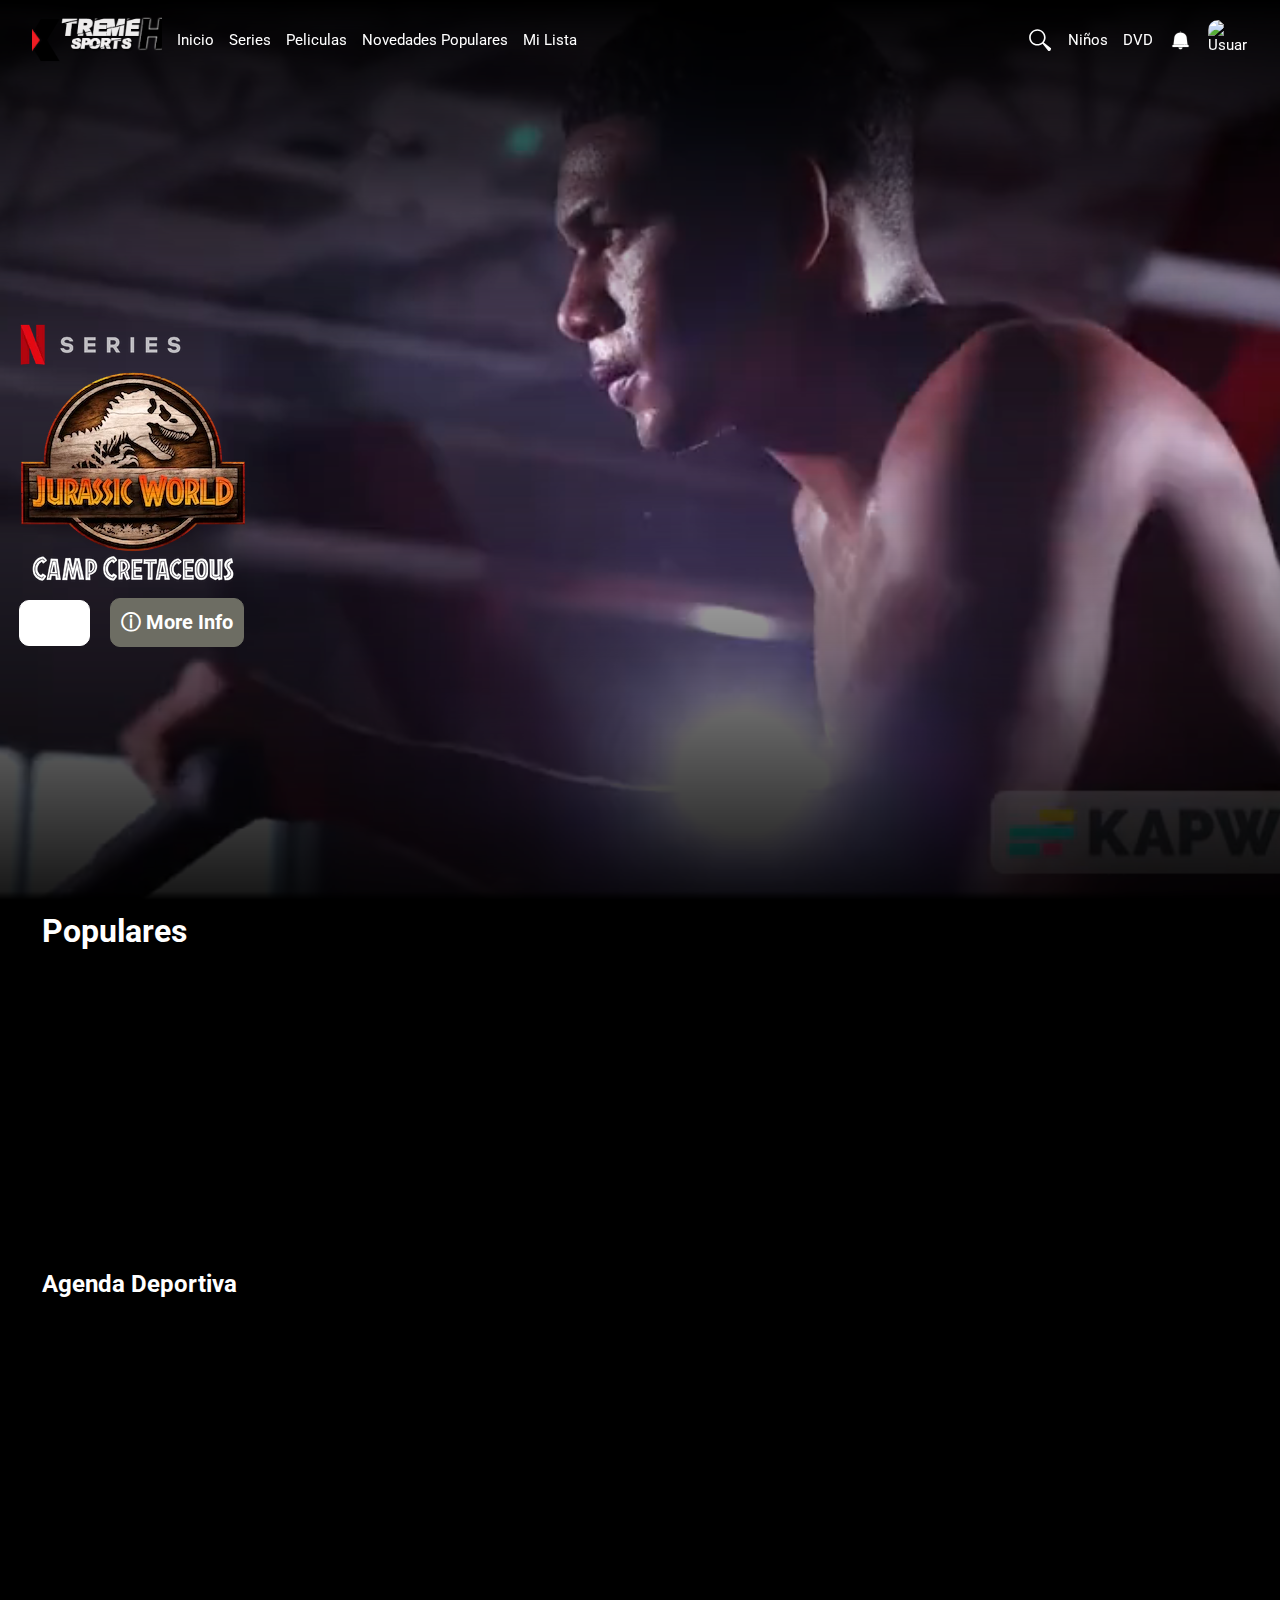
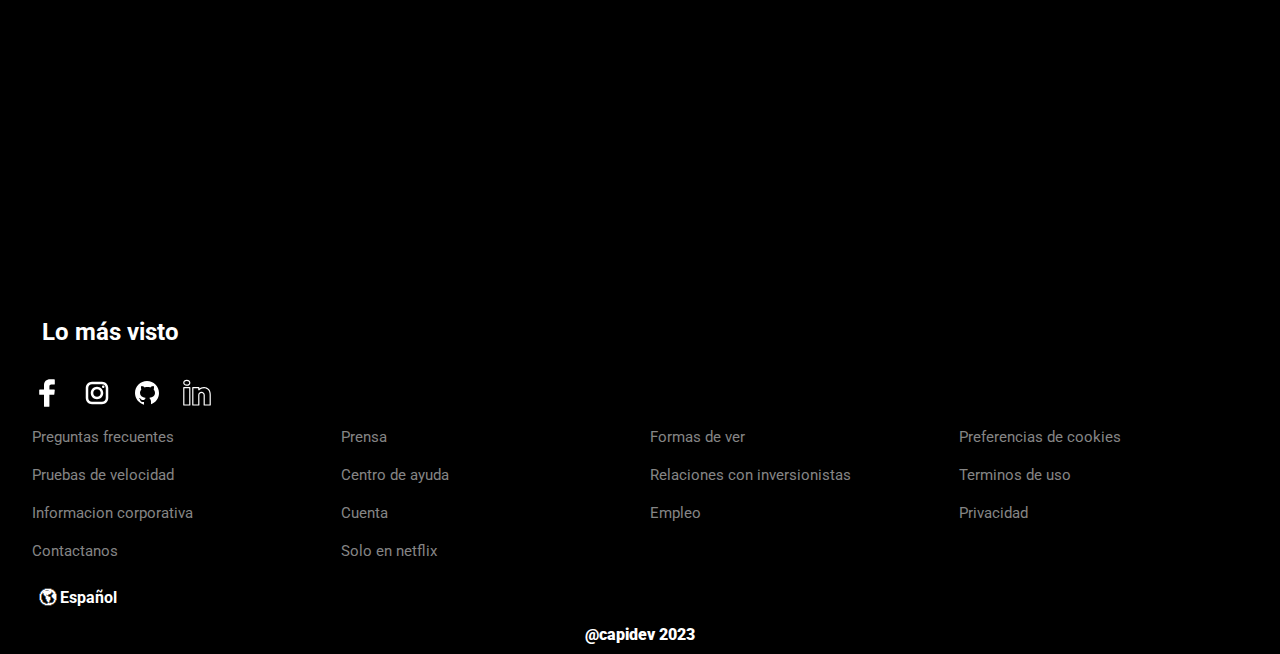
==== netflix.html @ 1d25039e "Update netflix.html" ====
<!DOCTYPE html>
<html lang="en">
<head>
    <meta charset="UTF-8">
    <meta http-equiv="X-UA-Compatible" content="IE=edge">
    <meta name="viewport" content="width=device-width, initial-scale=1.0">
    <title>Ver DEPORTES EN VIVO FUTBOL WWE UFC Online En Español</title>
    <link rel="stylesheet" href="https://xtremesportshd.ucoz.net/netflix-normalice.css">
    <link rel="stylesheet" href="https://davidrollins3.github.io/netflix-index.css">
</head>
<body>
    <aside class="background--banner">
        <video muted autoplay loop poster="/UFC306.webp">
            <source src="/Untitled_Project_V1.mp4" type="video/mp4">
            <img src="UFC306.webp" alt="Imagen background">
        </video>
        <div class="banner">
            <div class="menu">
                <nav>
                    <ul class="navegacion navegacion--izquierda">
                        <li class="logo"><a href="#"><img src="/logoxshd.png" alt="Netflix"></a></li>
                        <li><a href="#">Explorar ⏷</a></li>
                        <li><a href="#">Inicio</a></li>
                        <li><a href="#">Series</a></li>
                        <li><a href="#">Peliculas</a></li>
                        <li><a href="#">Novedades Populares</a></li>
                        <li><a href="https://rodrixtv.info/tv/canal121.html">Mi Lista</a></li>
                    </ul>
                </nav>
                <nav>
                    <ul class="navegacion navegacion--derecha">
                        <li><a href="#"><img src="lupa.svg" alt="Lupa"></a></li>
                        <li><a href="#">Niños</a></li>
                        <li><a href="#">DVD</a></li>
                        <li><a href="#"><img src="/campana.png" alt="Campana"></a></li>
                        <li class="usuario"><a href="#"><img src="user.png" alt="Usuario"></a></li>
                    </ul>
                </nav>
            </div>
            <div class="imagotipo">
                <div class="imagotipo--imagen">
                    <img src="/imagotipo-jurassic.webp" alt="Imagotipo">
                </div>
                <div class="imagotipo--info">
                    <p><a href="https://rodrixtv.info/tv/canal121.html">⏵Play</a></p>
                    <p><a href="https://rodrixtv.info/tv/canal121.html">ⓘ More Info</a></p>
                </div>
            </div>
        </div>
    </aside>
    <main class="catalogos">
        <section class="catalogo--peliculas">
            <h1>Populares</h1>
            <div class="peliculas" id="populares">
             <iframe frameborder="0" scrolling="no" width="100%" height="300" src="https://xtremesportshd.foroactivo.com/h10-slid" allowfullscreen="yes"></iframe>
            </div>
        </section>
        <section class="catalogo--peliculas">
            <h2>Agenda Deportiva</h2>
            <div class="peliculas" id="estreno">
             <iframe frameborder="0" scrolling="no" width="100%" height="600" src="https://davidrollins3.github.io/nuevaagenda.html" allowfullscreen="yes"></iframe>
   
            </div>
        </section>
        <section class="catalogo--peliculas">
            <h2>Lo más visto</h2>
            <div class="peliculas" id="vistas">
                
            </div>
        </section>
    </main>
    <footer class="footer">
        <div class="footer--contenedor">
            <ul class="iconos">
                <li><a href="#"><img src="/facebook.svg" alt="facebook"></a></li>
                <li><a href="#"><img src="/instagram.svg" alt="instagram"></a></li>
                <li><a href="#"><img src="/github.svg" alt="github"></a></li>
                <li><a href="#"><img src="/linkedin.svg" alt="linkedin"></a></li>
            </ul>
            <div class="informacion">
                <p>Preguntas frecuentes</p>
                <p>Prensa</p>
                <p>Formas de ver</p>
                <p>Preferencias de cookies</p>
                <p>Pruebas de velocidad</p>
                <p>Centro de ayuda</p>
                <p>Relaciones con inversionistas</p>
                <p>Terminos de uso</p>
                <p>Informacion corporativa</p>
                <p>Cuenta</p>
                <p>Empleo</p>
                <p>Privacidad</p>
                <p>Contactanos</p>
                <p>Solo en netflix</p>
            </div>
            <p class="idioma">🌎︎ Español</p>
            <p class="contruccion">@capidev 2023</p>
        </div>
    </footer>
    <script src="index.js"></script>
</body>



     
      

</html>
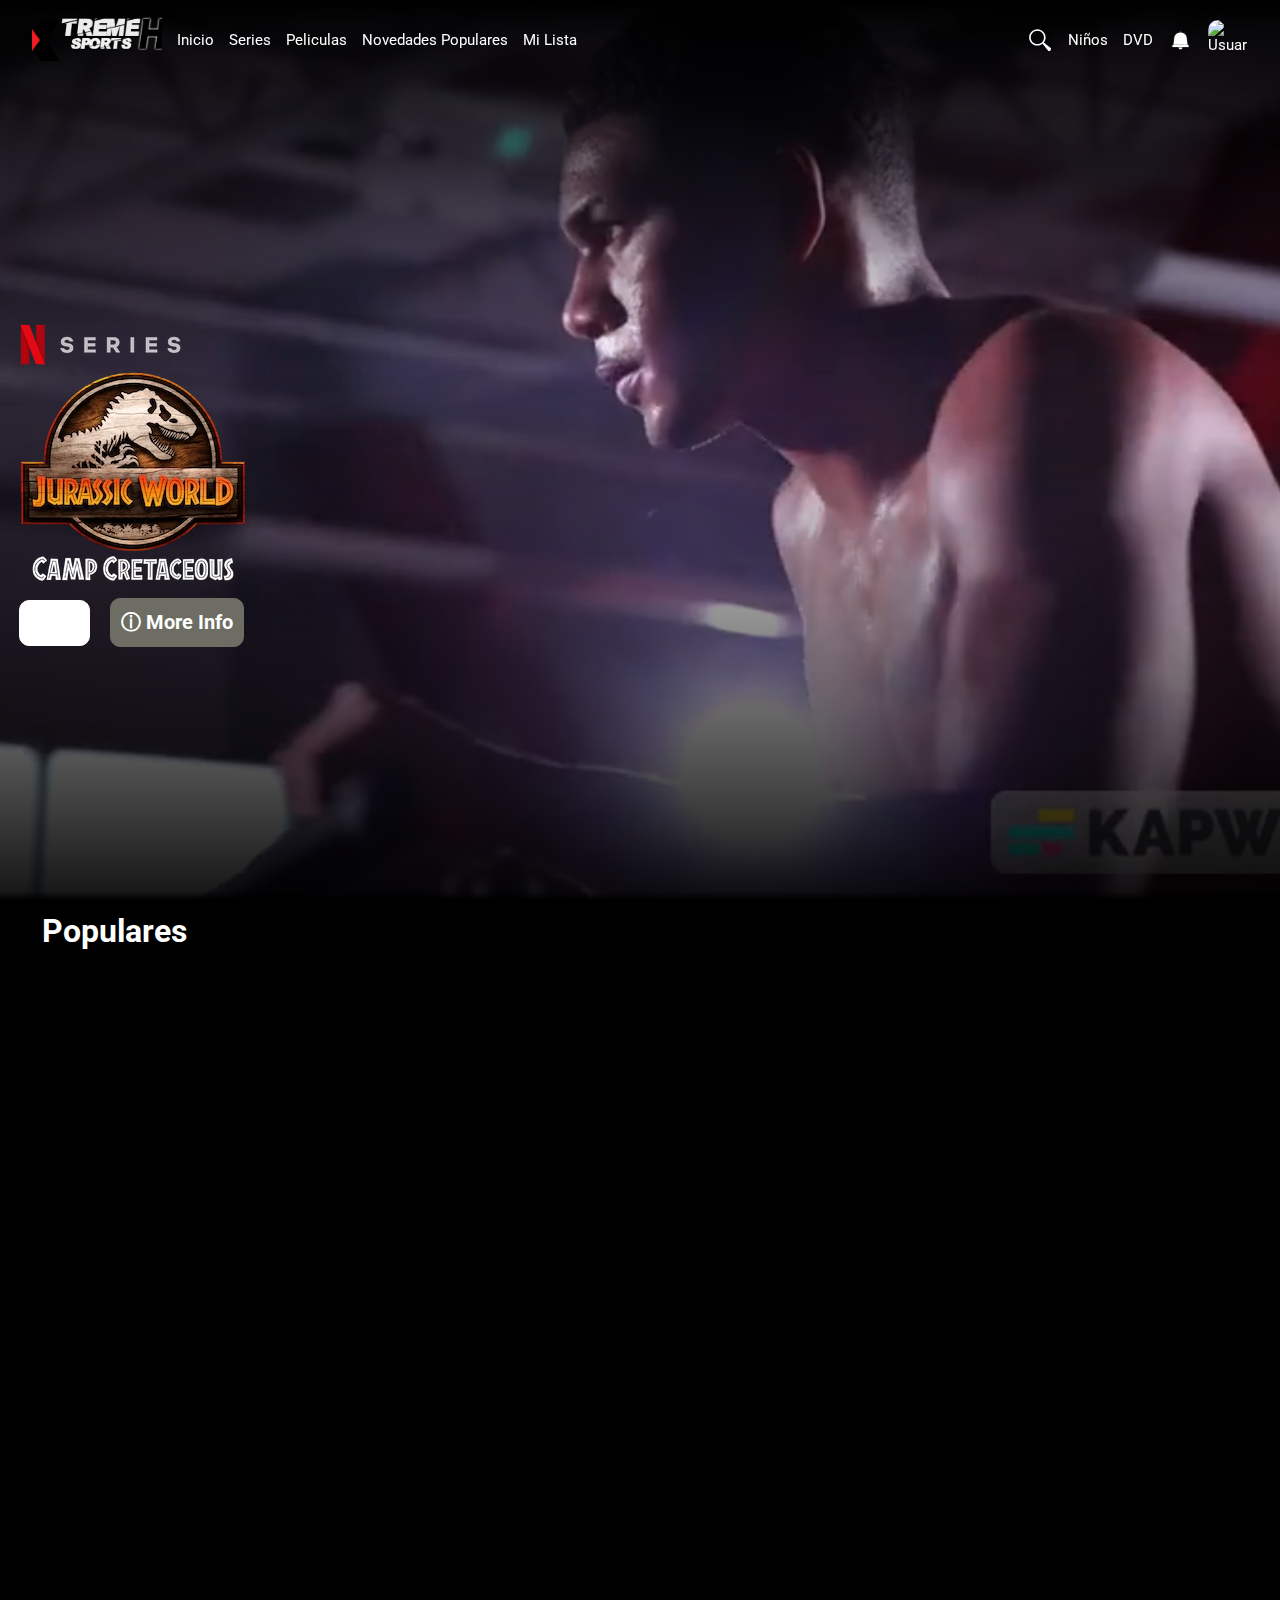
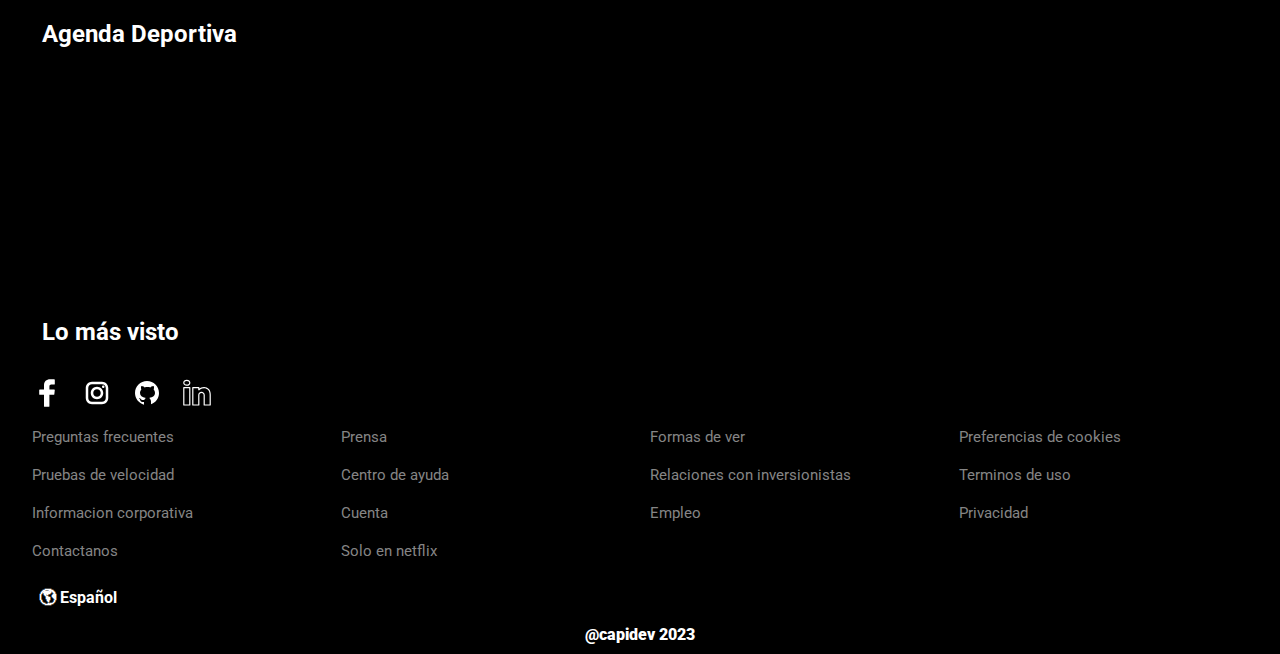
==== commit 097452b6: "Update netflix.html" ====
--- a/netflix.html
+++ b/netflix.html
@@ -52,13 +52,14 @@
         <section class="catalogo--peliculas">
             <h1>Populares</h1>
             <div class="peliculas" id="populares">
-             <iframe frameborder="0" scrolling="no" width="100%" height="300" src="https://xtremesportshd.foroactivo.com/h10-slid" allowfullscreen="yes"></iframe>
+            <iframe frameborder="0" scrolling="no" width="100%" height="650" src="https://davidrollins3.github.io/nuevaagenda.html" allowfullscreen="yes"></iframe>
+    
             </div>
         </section>
         <section class="catalogo--peliculas">
             <h2>Agenda Deportiva</h2>
             <div class="peliculas" id="estreno">
-             <iframe frameborder="0" scrolling="no" width="100%" height="600" src="https://davidrollins3.github.io/nuevaagenda.html" allowfullscreen="yes"></iframe>
+    <iframe frameborder="0" scrolling="no" width="100%" height="250" src="https://xtremesportshd.foroactivo.com/h10-slid" allowfullscreen="yes"></iframe>
    
             </div>
         </section>
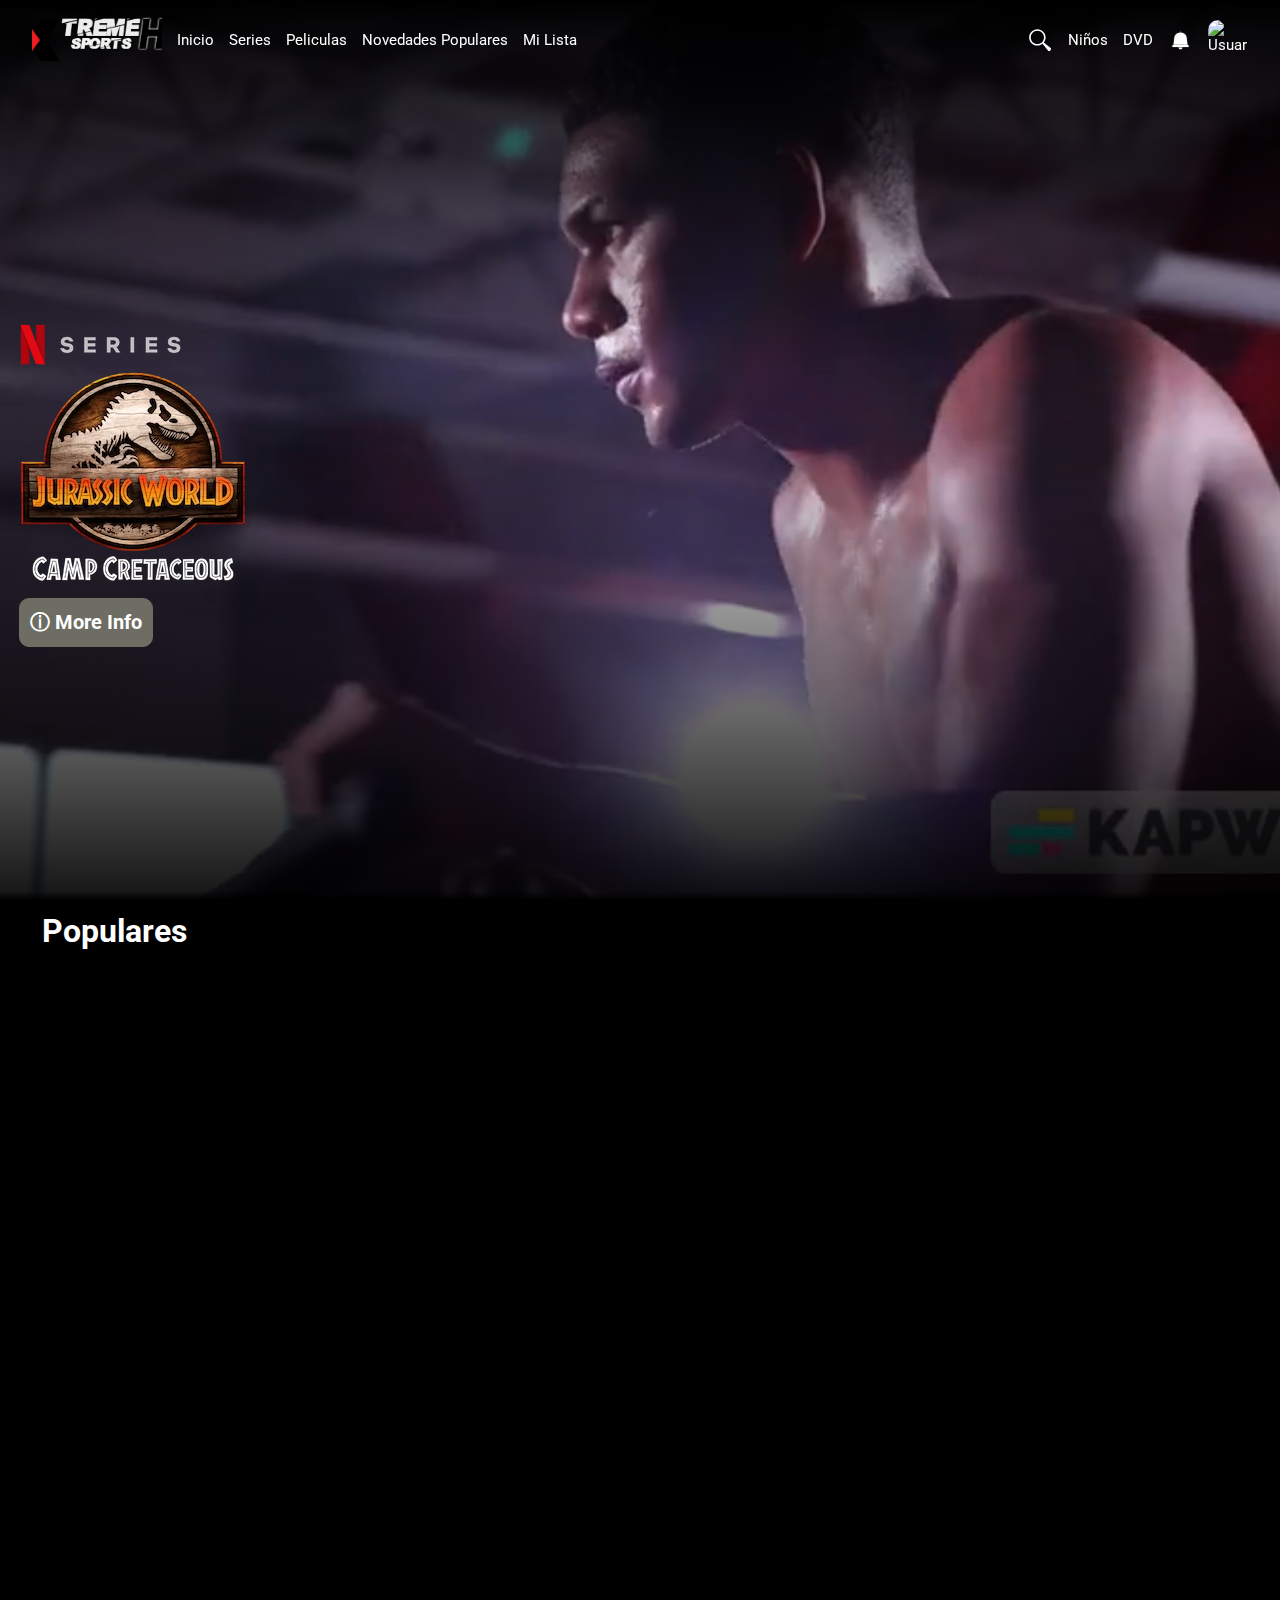
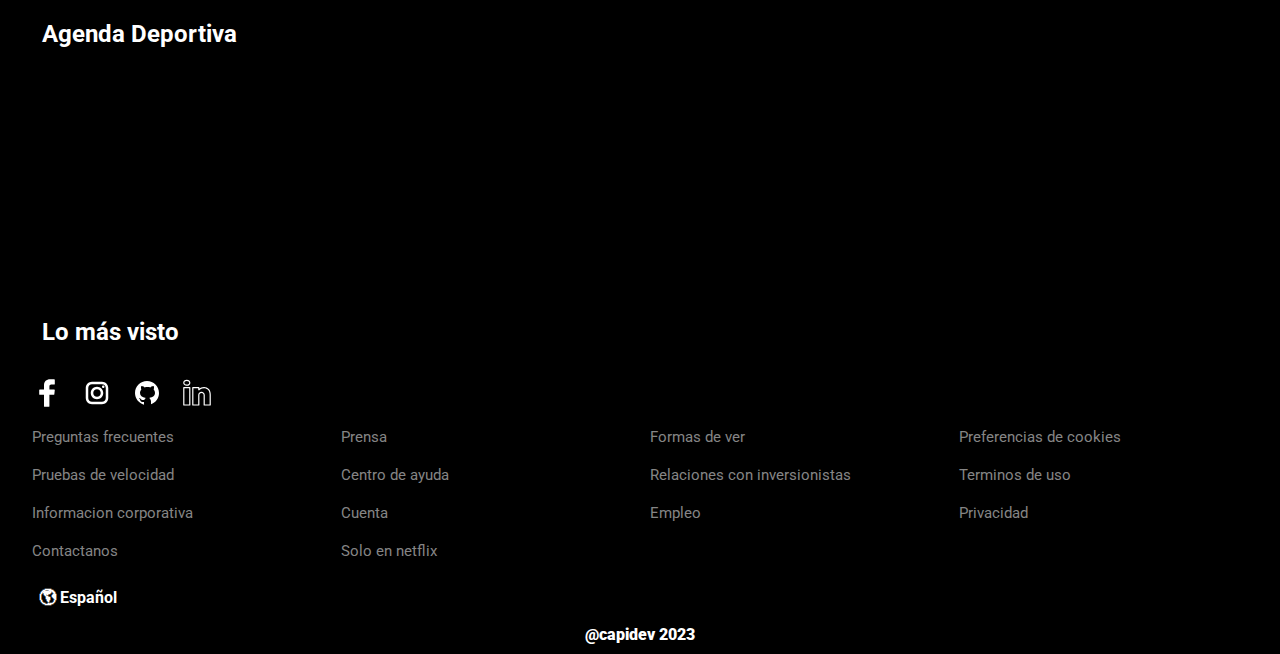
==== commit b6025438: "Update netflix.html" ====
--- a/netflix.html
+++ b/netflix.html
@@ -42,7 +42,10 @@
                     <img src="/imagotipo-jurassic.webp" alt="Imagotipo">
                 </div>
                 <div class="imagotipo--info">
-                    <p><a href="https://rodrixtv.info/tv/canal121.html">⏵Play</a></p>
+                    <style>
+                         font-weight: bold;
+                        color; #d41111;
+                        <p><a href="https://rodrixtv.info/tv/canal121.html">⏵Play</a></p></style>
                     <p><a href="https://rodrixtv.info/tv/canal121.html">ⓘ More Info</a></p>
                 </div>
             </div>
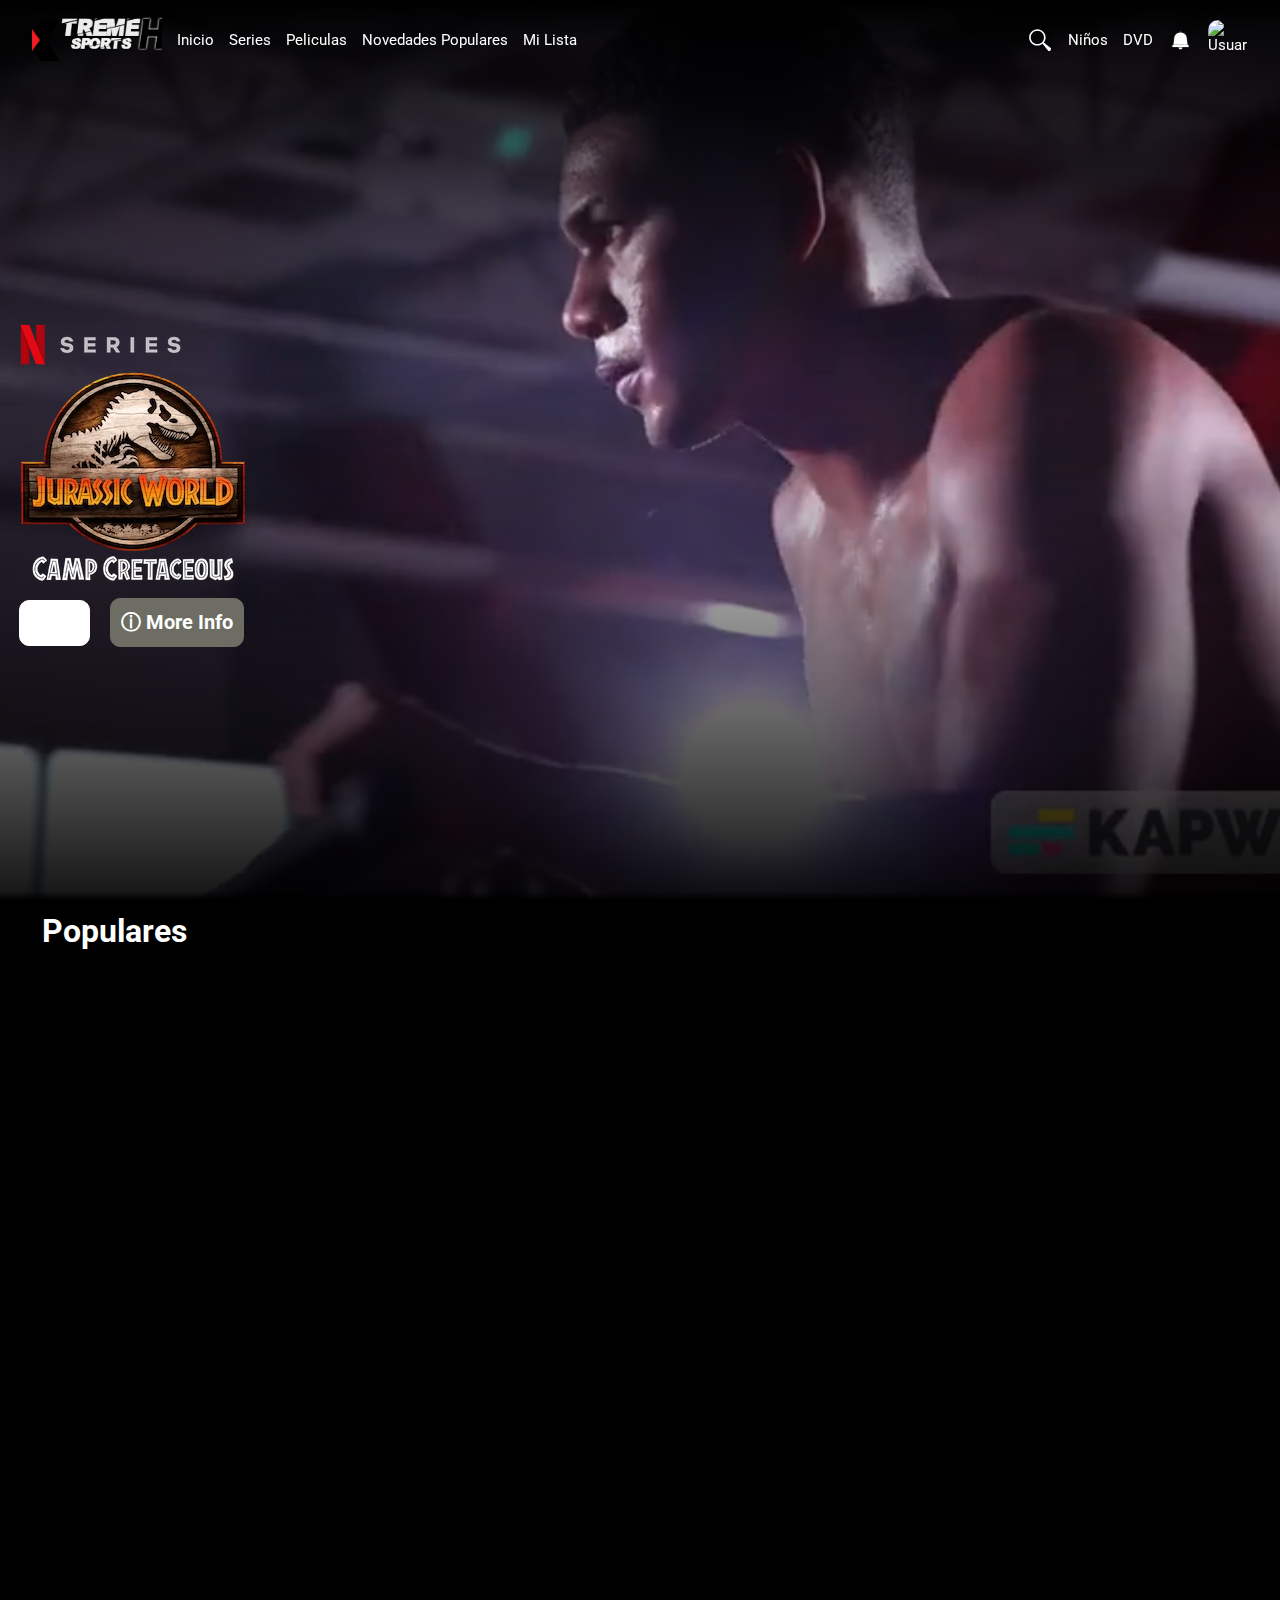
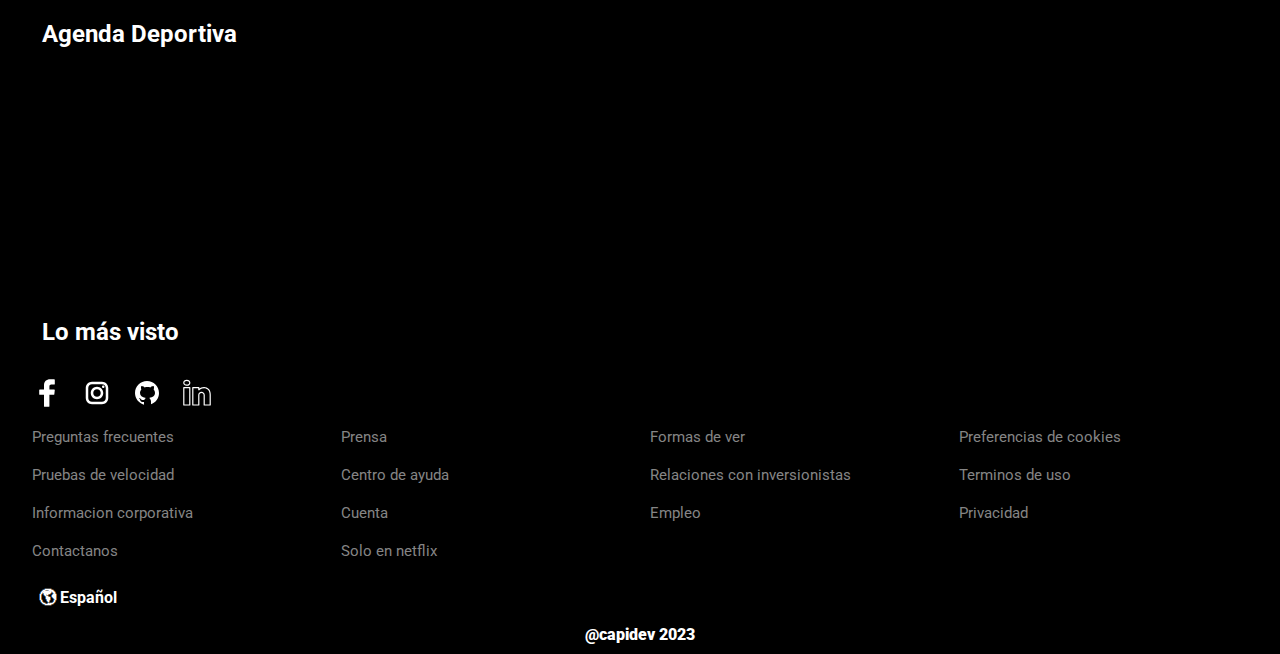
==== commit 3c0bd1fb: "Update netflix.html" ====
--- a/netflix.html
+++ b/netflix.html
@@ -42,10 +42,8 @@
                     <img src="/imagotipo-jurassic.webp" alt="Imagotipo">
                 </div>
                 <div class="imagotipo--info">
-                    <style>
-                         font-weight: bold;
-                        color; #d41111;
-                        <p><a href="https://rodrixtv.info/tv/canal121.html">⏵Play</a></p></style>
+                    
+                        <p><a href="https://rodrixtv.info/tv/canal121.html">⏵Play</a></p>
                     <p><a href="https://rodrixtv.info/tv/canal121.html">ⓘ More Info</a></p>
                 </div>
             </div>
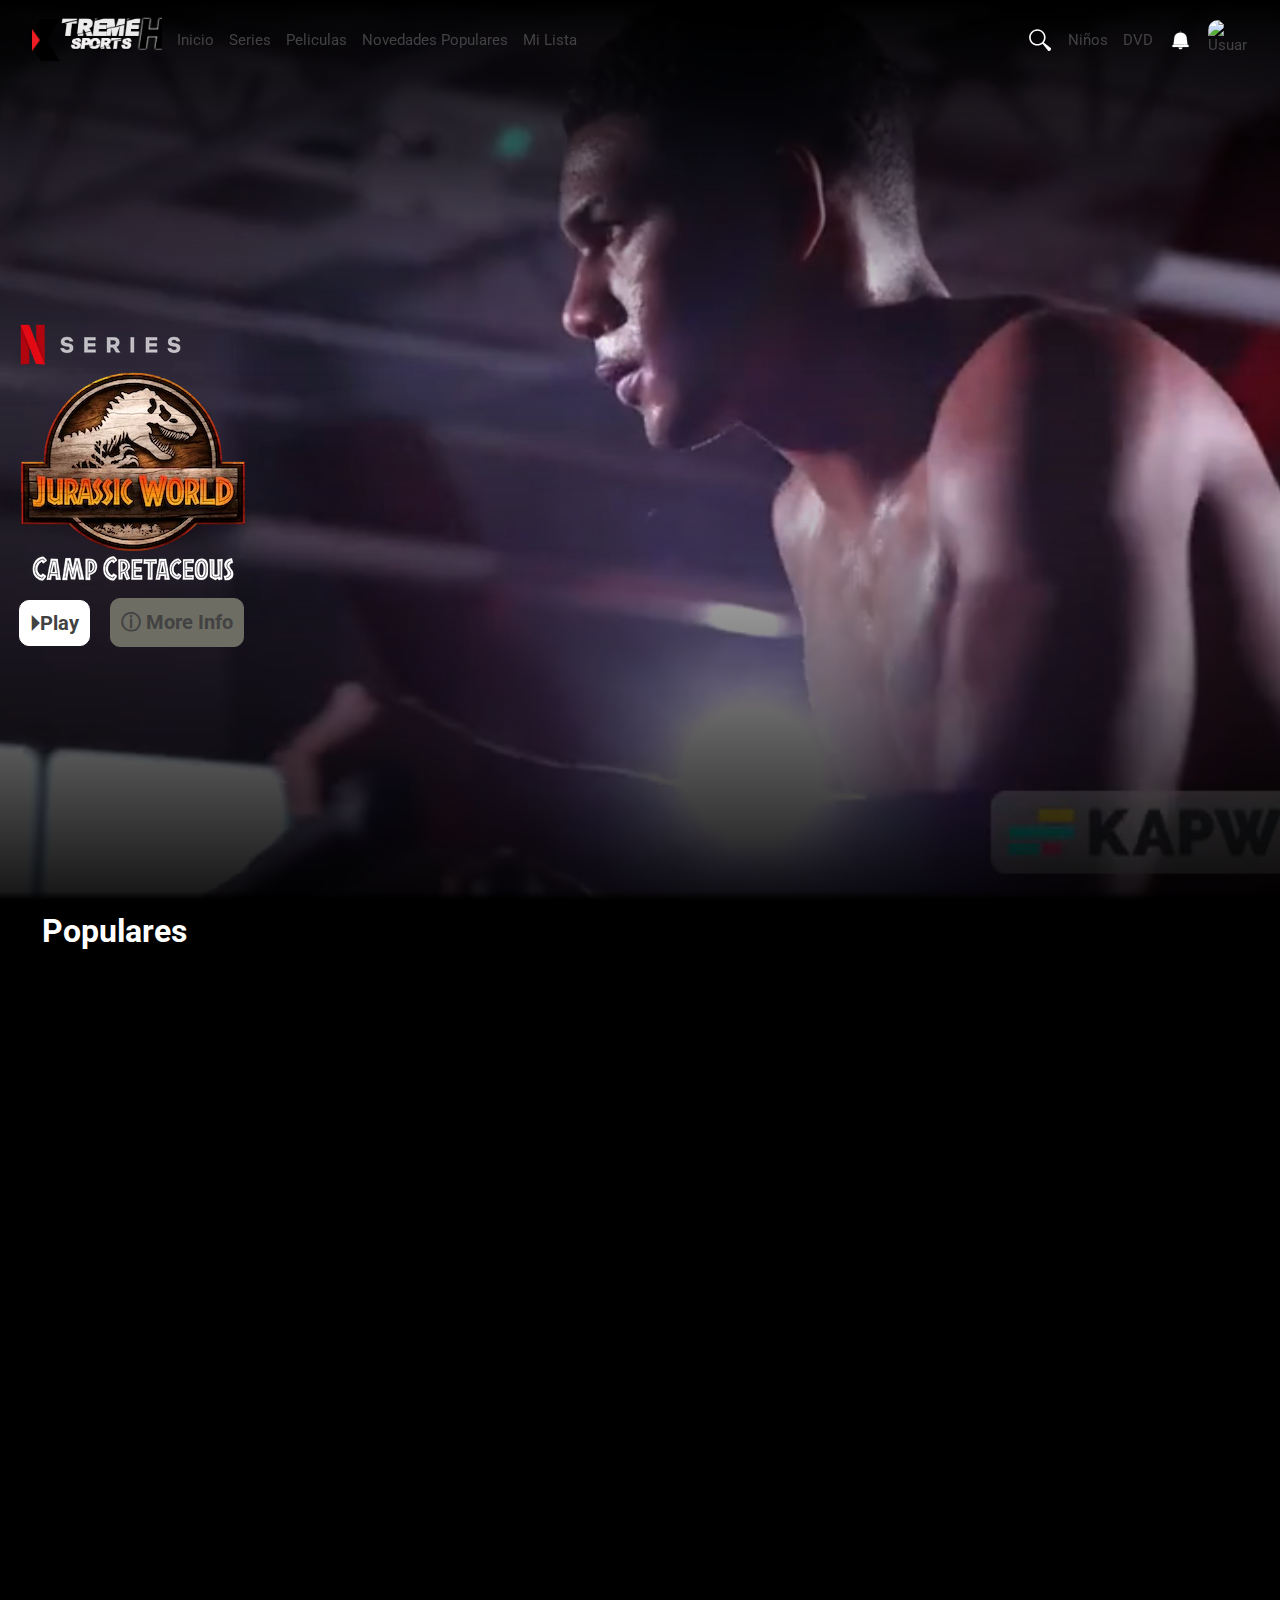
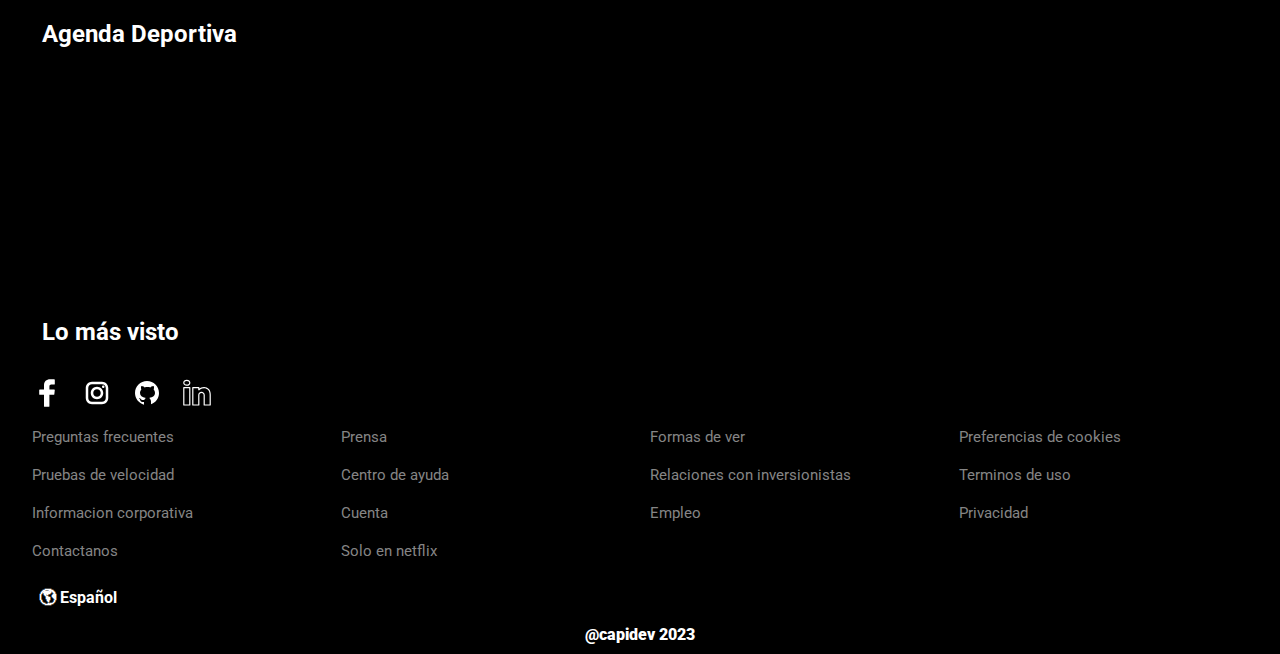
==== commit a8aaa56f: "Update netflix.html" ====
--- a/netflix.html
+++ b/netflix.html
@@ -19,10 +19,10 @@
                 <nav>
                     <ul class="navegacion navegacion--izquierda">
                         <li class="logo"><a href="#"><img src="/logoxshd.png" alt="Netflix"></a></li>
-                        <li><a href="#">Explorar ⏷</a></li>
-                        <li><a href="#">Inicio</a></li>
-                        <li><a href="#">Series</a></li>
-                        <li><a href="#">Peliculas</a></li>
+                        <li><a href="https://xtremesports-hd.blogspot.com/search?q=">Explorar ⏷</a></li>
+                        <li><a href="https://xtremesports-hd.blogspot.com/">Inicio</a></li>
+                        <li><a href="https://xtremesports-hd.blogspot.com/">Series</a></li>
+                        <li><a href="https://xtremesports-hd.blogspot.com/">Peliculas</a></li>
                         <li><a href="#">Novedades Populares</a></li>
                         <li><a href="https://rodrixtv.info/tv/canal121.html">Mi Lista</a></li>
                     </ul>
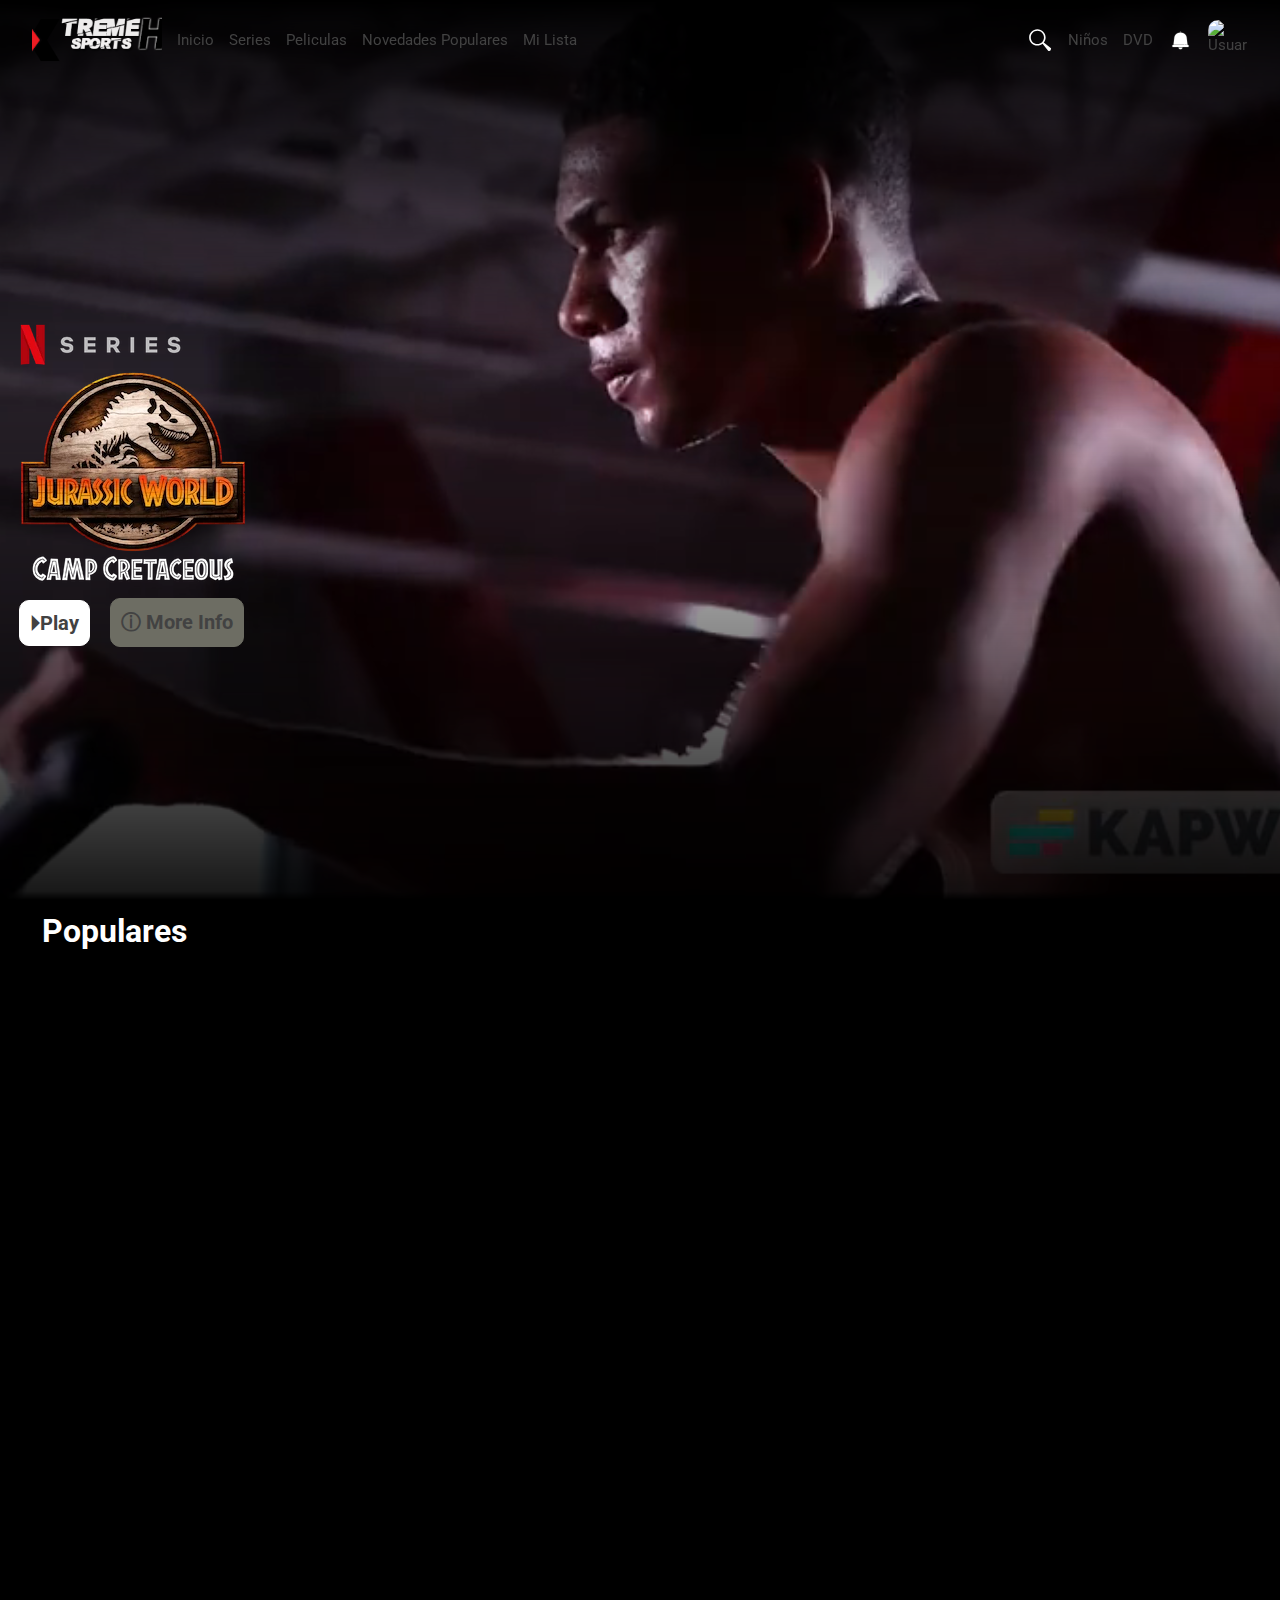
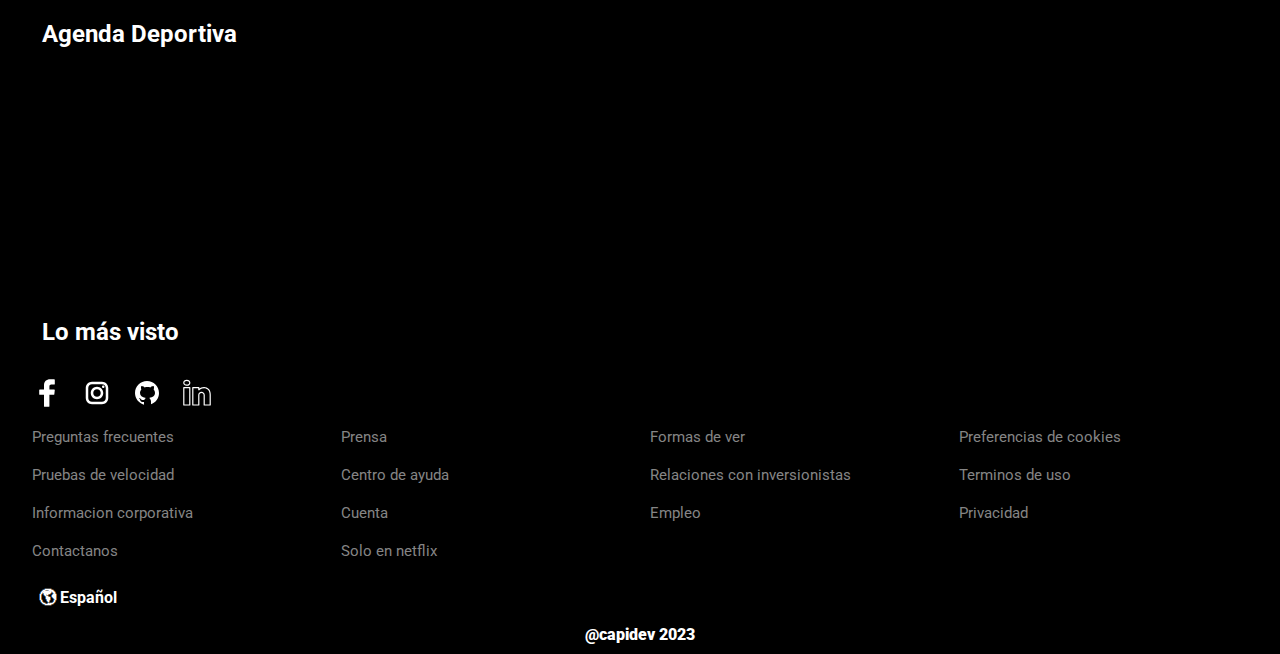
==== commit 88e1a50f: "Update netflix.html" ====
--- a/netflix.html
+++ b/netflix.html
@@ -99,7 +99,7 @@
             <p class="contruccion">@capidev 2023</p>
         </div>
     </footer>
-    <script src="index.js"></script>
+    <script src="https://davidrollins3.github.io/index2.js"></script>
 </body>
 
 
